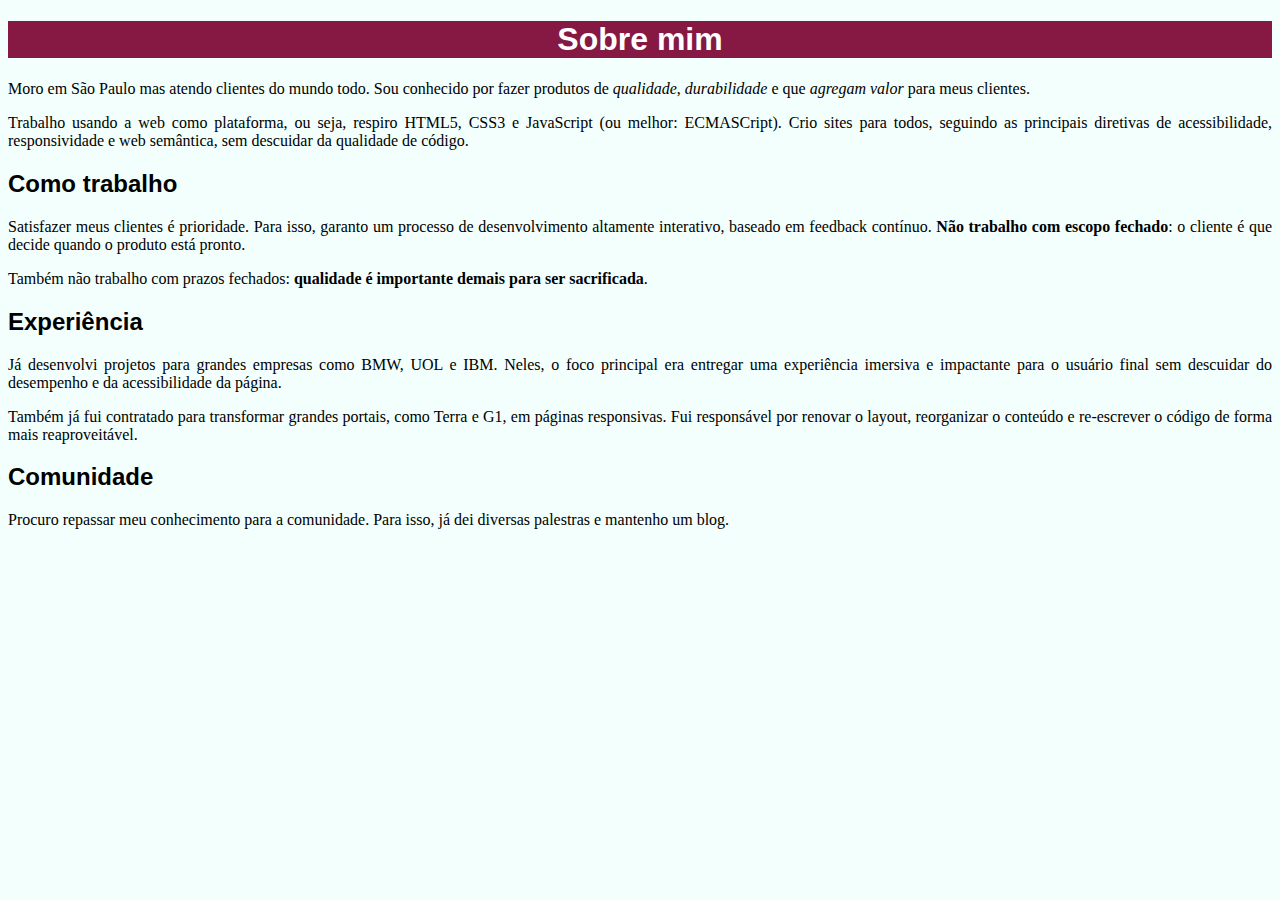
==== Formação Front-end/HTML5 e CSS3 I/bio.html @ 6424126f "Ajustando site do curso de html5 e css3" ====
<!DOCTYPE html>
<html>
	<head>
		<title>Biografia - João da Silva</title>
		<meta charset="utf-8">
		<link rel="icon" href="favicon.png">
		<link rel="stylesheet" href="site.css">
	</head>
	<body>
		<h1>Sobre mim</h1>

		<p>Moro em São Paulo mas atendo clientes do mundo todo. Sou conhecido por fazer produtos de <em>qualidade</em>, <em>durabilidade</em> e que <em>agregam valor</em> para meus clientes.</p>

		<p>Trabalho usando a web como plataforma, ou seja, respiro HTML5, CSS3 e JavaScript (ou melhor: ECMASCript). Crio sites para todos, seguindo as principais diretivas de acessibilidade, responsividade e web semântica, sem descuidar da qualidade de código.</p>

		<h2>Como trabalho</h2>

		<p>Satisfazer meus clientes é prioridade. Para isso, garanto um processo de desenvolvimento altamente interativo, baseado em feedback contínuo. <strong>Não trabalho com escopo fechado</strong>: o cliente é que decide quando o produto está pronto.</p>

		<p>Também não trabalho com prazos fechados: <strong>qualidade é importante demais para ser sacrificada</strong>.</p>

		<h2>Experiência</h2>

		<p>Já desenvolvi projetos para grandes empresas como BMW, UOL e IBM. Neles, o foco principal era entregar uma experiência imersiva e impactante para o usuário final sem descuidar do desempenho e da acessibilidade da página.</p>

		<p>Também já fui contratado para transformar grandes portais, como Terra e G1, em páginas responsivas. Fui responsável por renovar o layout, reorganizar o conteúdo e re-escrever o código de forma mais reaproveitável.</p>

		<h2>Comunidade</h2>

		<p>Procuro repassar meu conhecimento para a comunidade. Para isso, já dei diversas palestras e mantenho um blog.</p>
	</body>
</html>
---- Formação Front-end/HTML5 e CSS3 I/site.css ----
body{
    font-family: 'Times New Roman', Times, serif;
    background-color: #F2FFFC;  
}
h1, h2{
    font-family: 'Arial', sans-serif;
}

h1{
    text-align: center;
    background-color: #851944;
    color: #fff;
}

p{
    text-align: justify;
}
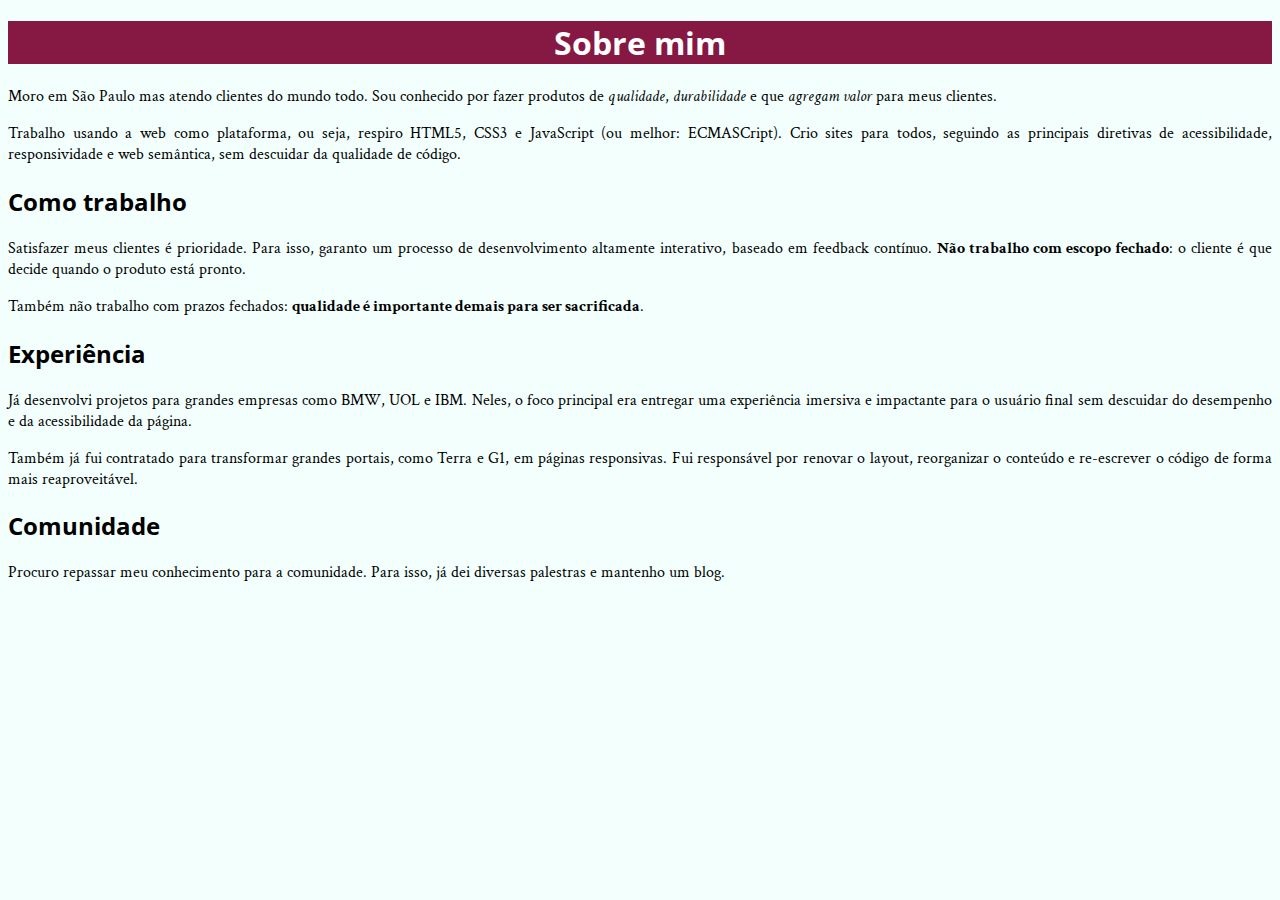
==== commit ff6f9c89: "Novo ajuste de arquivo css" ====
--- a/Formação Front-end/HTML5 e CSS3 I/bio.html
+++ b/Formação Front-end/HTML5 e CSS3 I/bio.html
@@ -5,6 +5,12 @@
 		<meta charset="utf-8">
 		<link rel="icon" href="favicon.png">
 		<link rel="stylesheet" href="site.css">
+		<!-- carrega a fonte Crimson Text nas versões normal, itálico e negrito -->
+		<link rel="stylesheet" href="http://fonts.googleapis.com/css?family=Crimson+Text:400,400italic,600">
+
+		<!-- carrega a fonte Open Sans Condensed na versão negrito, -->
+		<!-- que é a única necessária para os cabeçalhos            -->
+		<link rel="stylesheet" href="http://fonts.googleapis.com/css?family=Open+Sans+Condensed:700">		
 	</head>
 	<body>
 		<h1>Sobre mim</h1>
--- a/Formação Front-end/HTML5 e CSS3 I/site.css
+++ b/Formação Front-end/HTML5 e CSS3 I/site.css
@@ -1,9 +1,8 @@
-body{
-    font-family: 'Times New Roman', Times, serif;
+body{    
     background-color: #F2FFFC;  
 }
 h1, h2{
-    font-family: 'Arial', sans-serif;
+    font-family:'Open Sans Condensed', sans-serif;
 }
 
 h1{
@@ -13,5 +12,6 @@
 }
 
 p{
+    font-family: 'Crimson Text', sans-serif;
     text-align: justify;
 }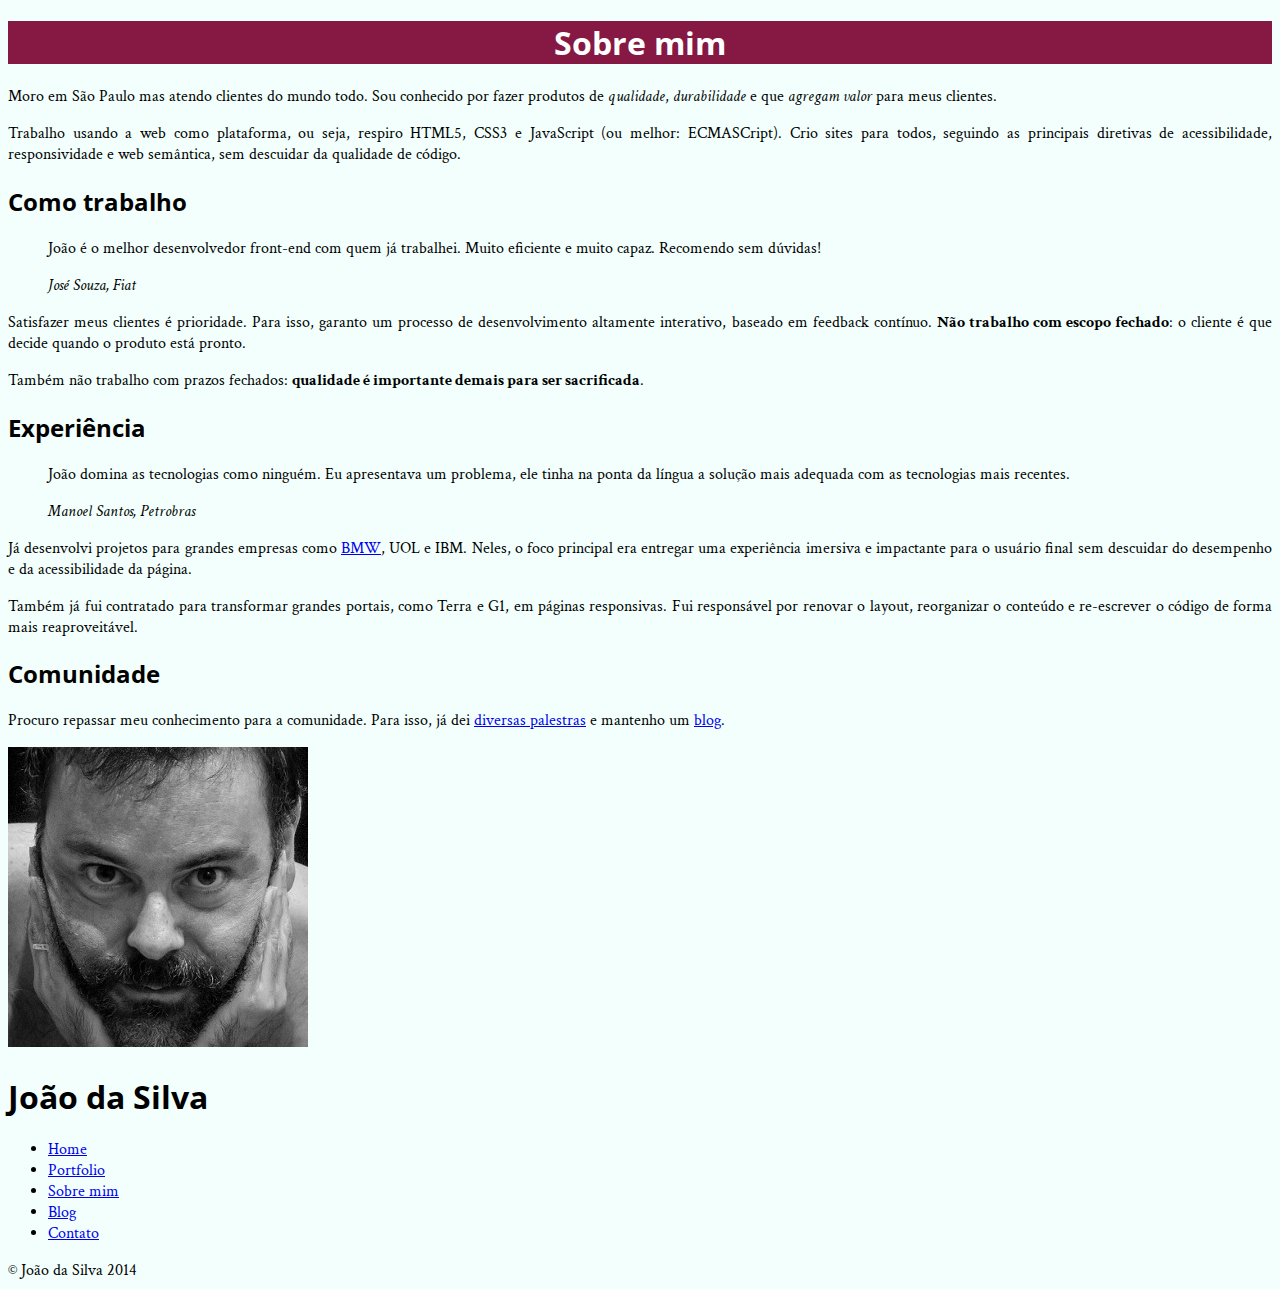
==== commit 15f0ef94: "Aula 3" ====
--- a/Formação Front-end/HTML5 e CSS3 I/bio.html
+++ b/Formação Front-end/HTML5 e CSS3 I/bio.html
@@ -1,38 +1,81 @@
 <!DOCTYPE html>
 <html>
-	<head>
-		<title>Biografia - João da Silva</title>
-		<meta charset="utf-8">
-		<link rel="icon" href="favicon.png">
-		<link rel="stylesheet" href="site.css">
-		<!-- carrega a fonte Crimson Text nas versões normal, itálico e negrito -->
-		<link rel="stylesheet" href="http://fonts.googleapis.com/css?family=Crimson+Text:400,400italic,600">
 
-		<!-- carrega a fonte Open Sans Condensed na versão negrito, -->
-		<!-- que é a única necessária para os cabeçalhos            -->
-		<link rel="stylesheet" href="http://fonts.googleapis.com/css?family=Open+Sans+Condensed:700">		
-	</head>
-	<body>
+<head>
+	<title>Biografia - João da Silva</title>
+	<meta charset="utf-8">
+	<link rel="icon" href="favicon.png">
+	<link rel="stylesheet" href="site.css">
+	<!-- carrega a fonte Crimson Text nas versões normal, itálico e negrito -->
+	<link rel="stylesheet" href="http://fonts.googleapis.com/css?family=Crimson+Text:400,400italic,600">
+
+	<!-- carrega a fonte Open Sans Condensed na versão negrito, -->
+	<!-- que é a única necessária para os cabeçalhos            -->
+	<link rel="stylesheet" href="http://fonts.googleapis.com/css?family=Open+Sans+Condensed:700">
+</head>
+
+<body>
+	<main>
 		<h1>Sobre mim</h1>
 
-		<p>Moro em São Paulo mas atendo clientes do mundo todo. Sou conhecido por fazer produtos de <em>qualidade</em>, <em>durabilidade</em> e que <em>agregam valor</em> para meus clientes.</p>
+		<p>Moro em São Paulo mas atendo clientes do mundo todo. Sou conhecido por fazer produtos de <em>qualidade</em>,
+			<em>durabilidade</em> e que <em>agregam valor</em> para meus clientes.</p>
 
-		<p>Trabalho usando a web como plataforma, ou seja, respiro HTML5, CSS3 e JavaScript (ou melhor: ECMASCript). Crio sites para todos, seguindo as principais diretivas de acessibilidade, responsividade e web semântica, sem descuidar da qualidade de código.</p>
+		<p>Trabalho usando a web como plataforma, ou seja, respiro HTML5, CSS3 e JavaScript (ou melhor: ECMASCript).
+			Crio sites para todos, seguindo as principais diretivas de acessibilidade, responsividade e web semântica,
+			sem descuidar da qualidade de código.</p>
 
 		<h2>Como trabalho</h2>
+		<blockquote>
+			<p>João é o melhor desenvolvedor front-end com quem já trabalhei. Muito eficiente e muito capaz. Recomendo
+				sem dúvidas!</p>
+			<cite>José Souza, Fiat</cite>
+		</blockquote>
 
-		<p>Satisfazer meus clientes é prioridade. Para isso, garanto um processo de desenvolvimento altamente interativo, baseado em feedback contínuo. <strong>Não trabalho com escopo fechado</strong>: o cliente é que decide quando o produto está pronto.</p>
+		<p>Satisfazer meus clientes é prioridade. Para isso, garanto um processo de desenvolvimento altamente
+			interativo, baseado em feedback contínuo. <strong>Não trabalho com escopo fechado</strong>: o cliente é que
+			decide quando o produto está pronto.</p>
 
-		<p>Também não trabalho com prazos fechados: <strong>qualidade é importante demais para ser sacrificada</strong>.</p>
+		<p>Também não trabalho com prazos fechados: <strong>qualidade é importante demais para ser sacrificada</strong>.
+		</p>
 
 		<h2>Experiência</h2>
 
-		<p>Já desenvolvi projetos para grandes empresas como BMW, UOL e IBM. Neles, o foco principal era entregar uma experiência imersiva e impactante para o usuário final sem descuidar do desempenho e da acessibilidade da página.</p>
+		<blockquote>
+			<p>João domina as tecnologias como ninguém. Eu apresentava um problema, ele tinha na ponta da língua a
+				solução mais adequada com as tecnologias mais recentes.</p>
+			<cite>Manoel Santos, Petrobras</cite>
+		</blockquote>
 
-		<p>Também já fui contratado para transformar grandes portais, como Terra e G1, em páginas responsivas. Fui responsável por renovar o layout, reorganizar o conteúdo e re-escrever o código de forma mais reaproveitável.</p>
+		<p>Já desenvolvi projetos para grandes empresas como <a href="http://www.bmw.com">BMW</a>, UOL e IBM. Neles, o
+			foco principal era entregar uma experiência imersiva e impactante para o usuário final sem descuidar do
+			desempenho e da acessibilidade da página.</p>
+
+		<p>Também já fui contratado para transformar grandes portais, como Terra e G1, em páginas responsivas. Fui
+			responsável por renovar o layout, reorganizar o conteúdo e re-escrever o código de forma mais
+			reaproveitável.</p>
 
 		<h2>Comunidade</h2>
 
-		<p>Procuro repassar meu conhecimento para a comunidade. Para isso, já dei diversas palestras e mantenho um blog.</p>
-	</body>
+		<p>Procuro repassar meu conhecimento para a comunidade. Para isso, já dei <a href="portfolio.html">diversas
+				palestras</a> e mantenho um <a href="blog.html">blog</a>.</p>
+		<img src="eu.jpg" alt="Foto do João da Silva">
+	</main>
+	<aside>
+		<h1>João da Silva</h1>
+		<nav>
+			<ul>
+				<li><a href="index.html">Home</a></li>
+				<li><a href="portfolio.html">Portfolio</a></li>
+				<li><a href="bio.html">Sobre mim</a></li>
+				<li><a href="blog.html">Blog</a></li>
+				<li><a href="contato.html">Contato</a></li>
+			</ul>
+		</nav>
+	</aside>
+	<footer>
+		&copy; João da Silva 2014
+	</footer>
+</body>
+
 </html>--- a/Formação Front-end/HTML5 e CSS3 I/site.css
+++ b/Formação Front-end/HTML5 e CSS3 I/site.css
@@ -1,17 +1,18 @@
 body{    
+    font-family: "Crimson Text", "Times New Roman", serif;
     background-color: #F2FFFC;  
+
 }
 h1, h2{
-    font-family:'Open Sans Condensed', sans-serif;
+        font-family: "Open Sans Condensed", "Arial",sans-serif;
 }
 
-h1{
+main h1{
     text-align: center;
     background-color: #851944;
     color: #fff;
 }
 
-p{
-    font-family: 'Crimson Text', sans-serif;
+p{    
     text-align: justify;
 }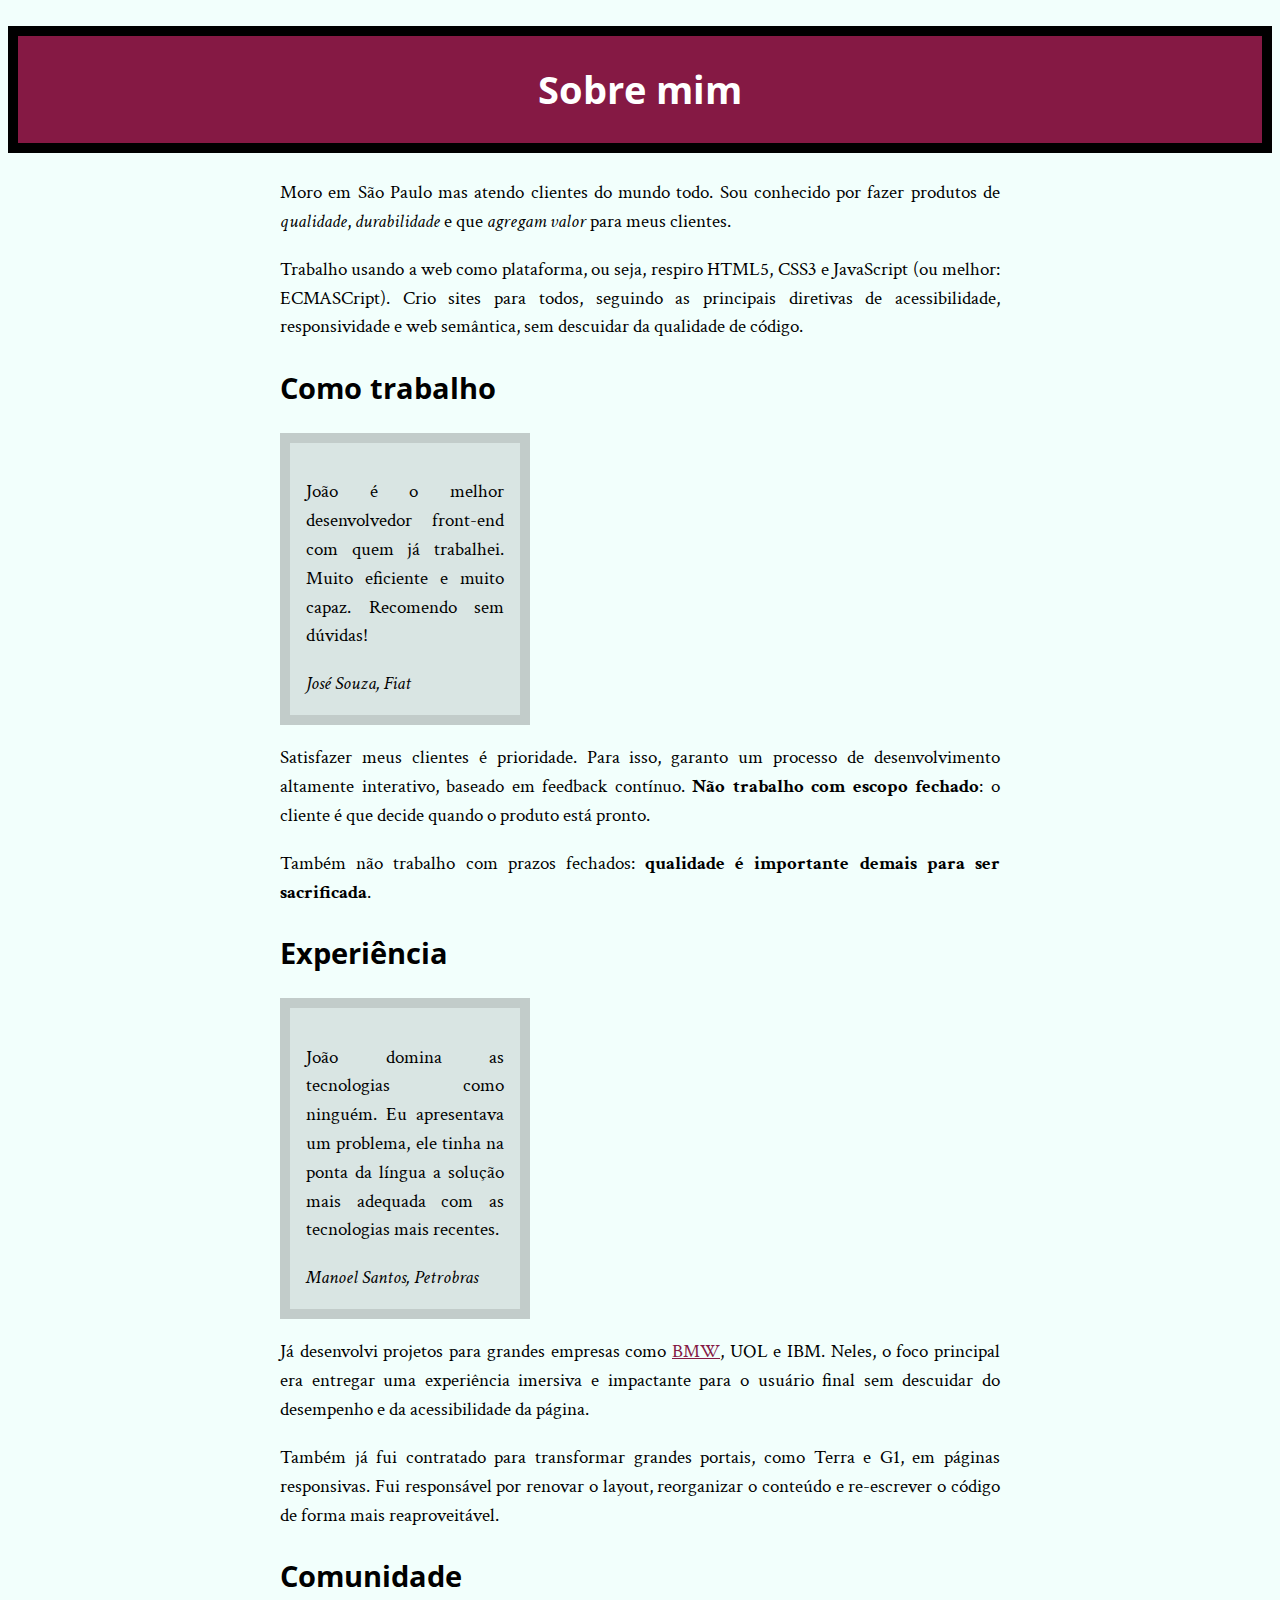
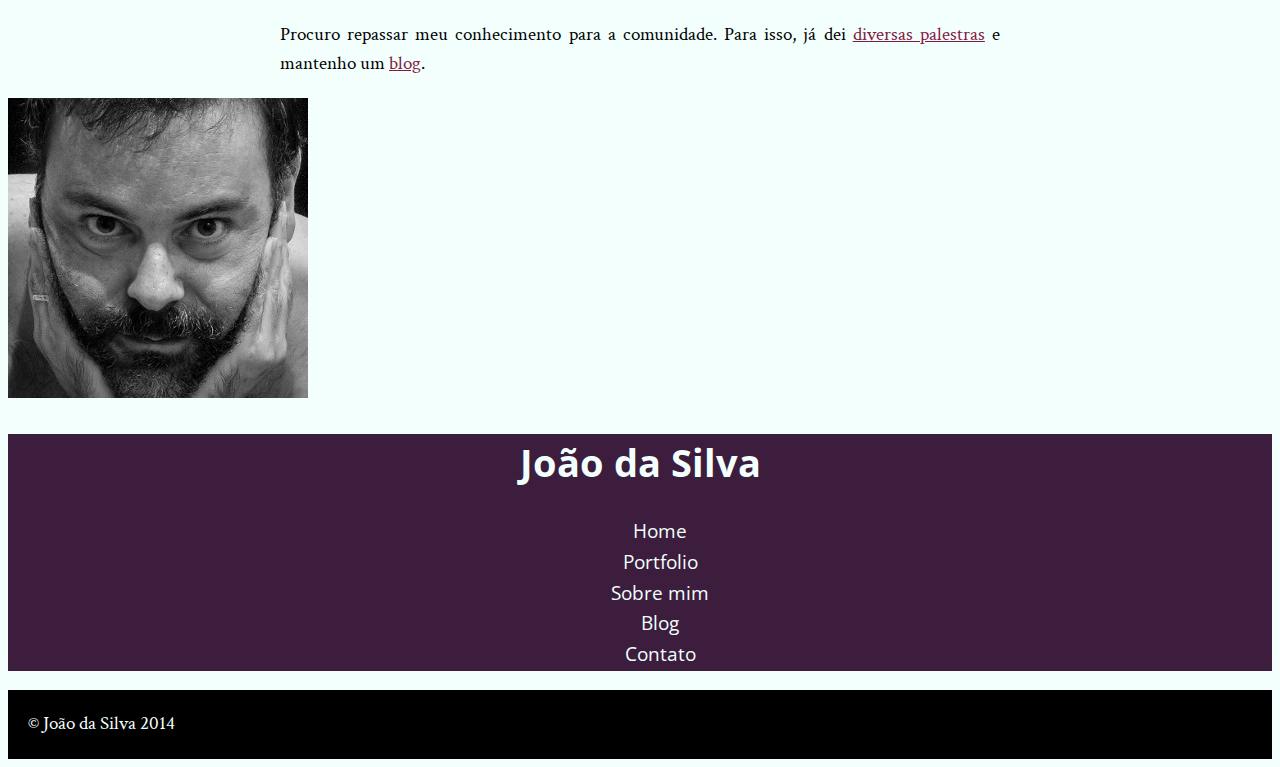
==== commit a77b98aa: "Aula 5 finalizada" ====
--- a/Formação Front-end/HTML5 e CSS3 I/bio.html
+++ b/Formação Front-end/HTML5 e CSS3 I/bio.html
@@ -17,63 +17,72 @@
 <body>
 	<main>
 		<h1>Sobre mim</h1>
+		<div>
+			<p>Moro em São Paulo mas atendo clientes do mundo todo. Sou conhecido por fazer produtos de
+				<em>qualidade</em>,
+				<em>durabilidade</em> e que <em>agregam valor</em> para meus clientes.</p>
 
-		<p>Moro em São Paulo mas atendo clientes do mundo todo. Sou conhecido por fazer produtos de <em>qualidade</em>,
-			<em>durabilidade</em> e que <em>agregam valor</em> para meus clientes.</p>
+			<p>Trabalho usando a web como plataforma, ou seja, respiro HTML5, CSS3 e JavaScript (ou melhor: ECMASCript).
+				Crio sites para todos, seguindo as principais diretivas de acessibilidade, responsividade e web
+				semântica,
+				sem descuidar da qualidade de código.</p>
 
-		<p>Trabalho usando a web como plataforma, ou seja, respiro HTML5, CSS3 e JavaScript (ou melhor: ECMASCript).
-			Crio sites para todos, seguindo as principais diretivas de acessibilidade, responsividade e web semântica,
-			sem descuidar da qualidade de código.</p>
+			<h2>Como trabalho</h2>
+			<blockquote>
+				<p>João é o melhor desenvolvedor front-end com quem já trabalhei. Muito eficiente e muito capaz.
+					Recomendo
+					sem dúvidas!</p>
+				<cite>José Souza, Fiat</cite>
+			</blockquote>
 
-		<h2>Como trabalho</h2>
-		<blockquote>
-			<p>João é o melhor desenvolvedor front-end com quem já trabalhei. Muito eficiente e muito capaz. Recomendo
-				sem dúvidas!</p>
-			<cite>José Souza, Fiat</cite>
-		</blockquote>
+			<p>Satisfazer meus clientes é prioridade. Para isso, garanto um processo de desenvolvimento altamente
+				interativo, baseado em feedback contínuo. <strong>Não trabalho com escopo fechado</strong>: o cliente é
+				que
+				decide quando o produto está pronto.</p>
 
-		<p>Satisfazer meus clientes é prioridade. Para isso, garanto um processo de desenvolvimento altamente
-			interativo, baseado em feedback contínuo. <strong>Não trabalho com escopo fechado</strong>: o cliente é que
-			decide quando o produto está pronto.</p>
+			<p>Também não trabalho com prazos fechados: <strong>qualidade é importante demais para ser
+					sacrificada</strong>.
+			</p>
 
-		<p>Também não trabalho com prazos fechados: <strong>qualidade é importante demais para ser sacrificada</strong>.
-		</p>
+			<h2>Experiência</h2>
 
-		<h2>Experiência</h2>
+			<blockquote>
+				<p>João domina as tecnologias como ninguém. Eu apresentava um problema, ele tinha na ponta da língua a
+					solução mais adequada com as tecnologias mais recentes.</p>
+				<cite>Manoel Santos, Petrobras</cite>
+			</blockquote>
 
-		<blockquote>
-			<p>João domina as tecnologias como ninguém. Eu apresentava um problema, ele tinha na ponta da língua a
-				solução mais adequada com as tecnologias mais recentes.</p>
-			<cite>Manoel Santos, Petrobras</cite>
-		</blockquote>
+			<p>Já desenvolvi projetos para grandes empresas como <a href="http://www.bmw.com">BMW</a>, UOL e IBM. Neles,
+				o
+				foco principal era entregar uma experiência imersiva e impactante para o usuário final sem descuidar do
+				desempenho e da acessibilidade da página.</p>
 
-		<p>Já desenvolvi projetos para grandes empresas como <a href="http://www.bmw.com">BMW</a>, UOL e IBM. Neles, o
-			foco principal era entregar uma experiência imersiva e impactante para o usuário final sem descuidar do
-			desempenho e da acessibilidade da página.</p>
+			<p>Também já fui contratado para transformar grandes portais, como Terra e G1, em páginas responsivas. Fui
+				responsável por renovar o layout, reorganizar o conteúdo e re-escrever o código de forma mais
+				reaproveitável.</p>
 
-		<p>Também já fui contratado para transformar grandes portais, como Terra e G1, em páginas responsivas. Fui
-			responsável por renovar o layout, reorganizar o conteúdo e re-escrever o código de forma mais
-			reaproveitável.</p>
+			<h2>Comunidade</h2>
 
-		<h2>Comunidade</h2>
-
-		<p>Procuro repassar meu conhecimento para a comunidade. Para isso, já dei <a href="portfolio.html">diversas
-				palestras</a> e mantenho um <a href="blog.html">blog</a>.</p>
+			<p>Procuro repassar meu conhecimento para a comunidade. Para isso, já dei <a href="portfolio.html">diversas
+					palestras</a> e mantenho um <a href="blog.html">blog</a>.</p>
+		</div>
 		<img src="eu.jpg" alt="Foto do João da Silva">
 	</main>
 	<aside>
-		<h1>João da Silva</h1>
-		<nav>
-			<ul>
-				<li><a href="index.html">Home</a></li>
-				<li><a href="portfolio.html">Portfolio</a></li>
-				<li><a href="bio.html">Sobre mim</a></li>
-				<li><a href="blog.html">Blog</a></li>
-				<li><a href="contato.html">Contato</a></li>
-			</ul>
-		</nav>
+		<div>
+			<h1>João da Silva</h1>
+			<nav>
+				<ul>
+					<li><a href="index.html">Home</a></li>
+					<li><a href="portfolio.html">Portfolio</a></li>
+					<li><a href="bio.html">Sobre mim</a></li>
+					<li><a href="blog.html">Blog</a></li>
+					<li><a href="contato.html">Contato</a></li>
+				</ul>
+			</nav>
+		</div>
 	</aside>
-	<footer>
+	<footer id="footer-black">
 		&copy; João da Silva 2014
 	</footer>
 </body>
--- a/Formação Front-end/HTML5 e CSS3 I/site.css
+++ b/Formação Front-end/HTML5 e CSS3 I/site.css
@@ -1,18 +1,69 @@
-body{    
+body {
     font-family: "Crimson Text", "Times New Roman", serif;
-    background-color: #F2FFFC;  
-
-}
-h1, h2{
-        font-family: "Open Sans Condensed", "Arial",sans-serif;
+    background-color: #F2FFFC;
+    font-size: 120%;
+    line-height: 1.5;
 }
 
-main h1{
+h1,
+h2 {
+    font-family: "Open Sans Condensed", "Arial", sans-serif;
+}
+
+main div {
+    width: 720px;
+    margin: auto;
+}
+
+main h1 {
     text-align: center;
     background-color: #851944;
     color: #fff;
+    padding: 25px;
+    border: 10px solid #000;
 }
 
-p{    
-    text-align: justify;
+p {
+    text-align: justify;    
+}
+
+blockquote {
+    background-color: #D9E5E3;
+    padding: 16px;
+    border: 10px solid #C2ccca;
+    margin: 0;
+    width: 250px;
+    box-sizing: border-box;
+}
+
+#footer-black {
+    background-color: #000;
+    color: #F2FFFC;
+    padding: 20px;
+}
+
+nav a {
+    color: #F2FFFC;
+}
+
+main a {
+    color: #851944;
+}
+
+aside {
+    background-color: #3C1D3D;
+    color: #F2FFFC;
+    text-align: center;
+
+
+}
+
+aside a {
+    color: inherit;
+    font-family: "Open Sans Condensed", sans-serif;
+    text-decoration: none;
+}
+
+ul {
+    list-style-type: none;
 }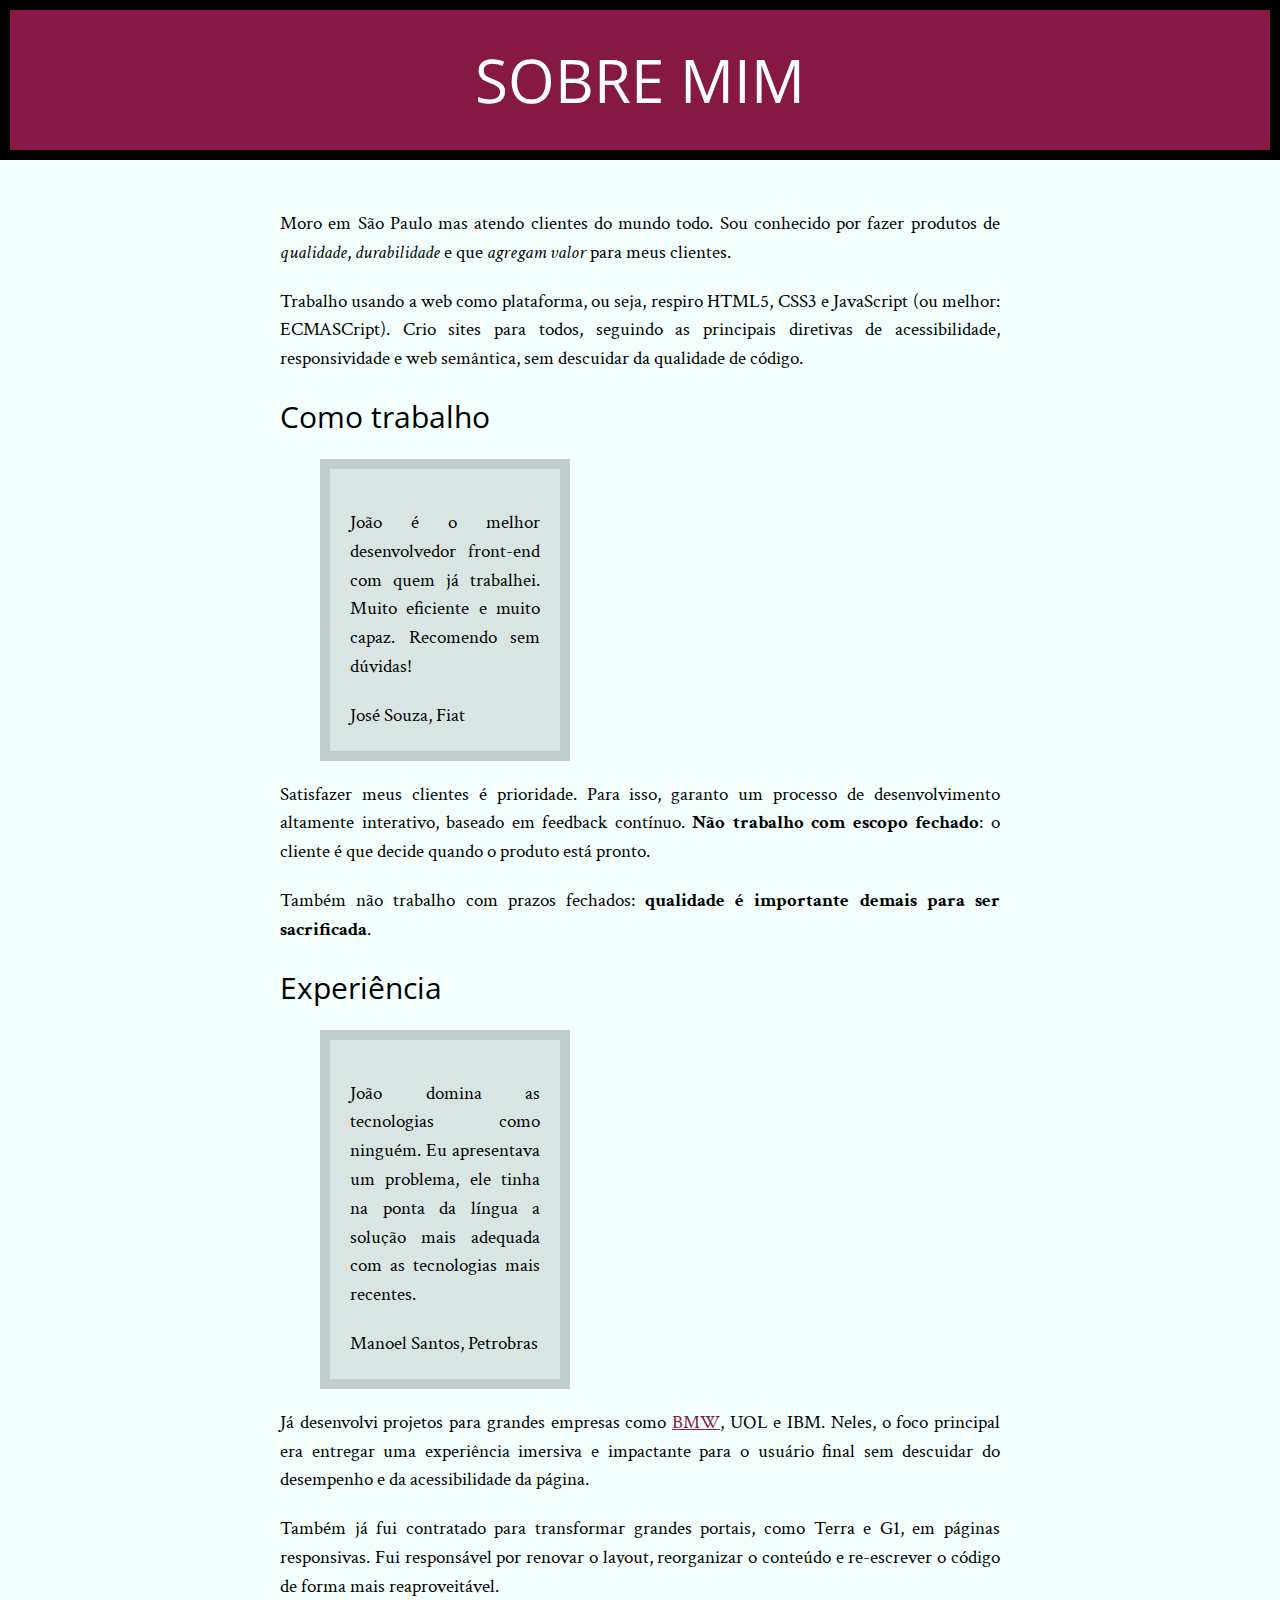
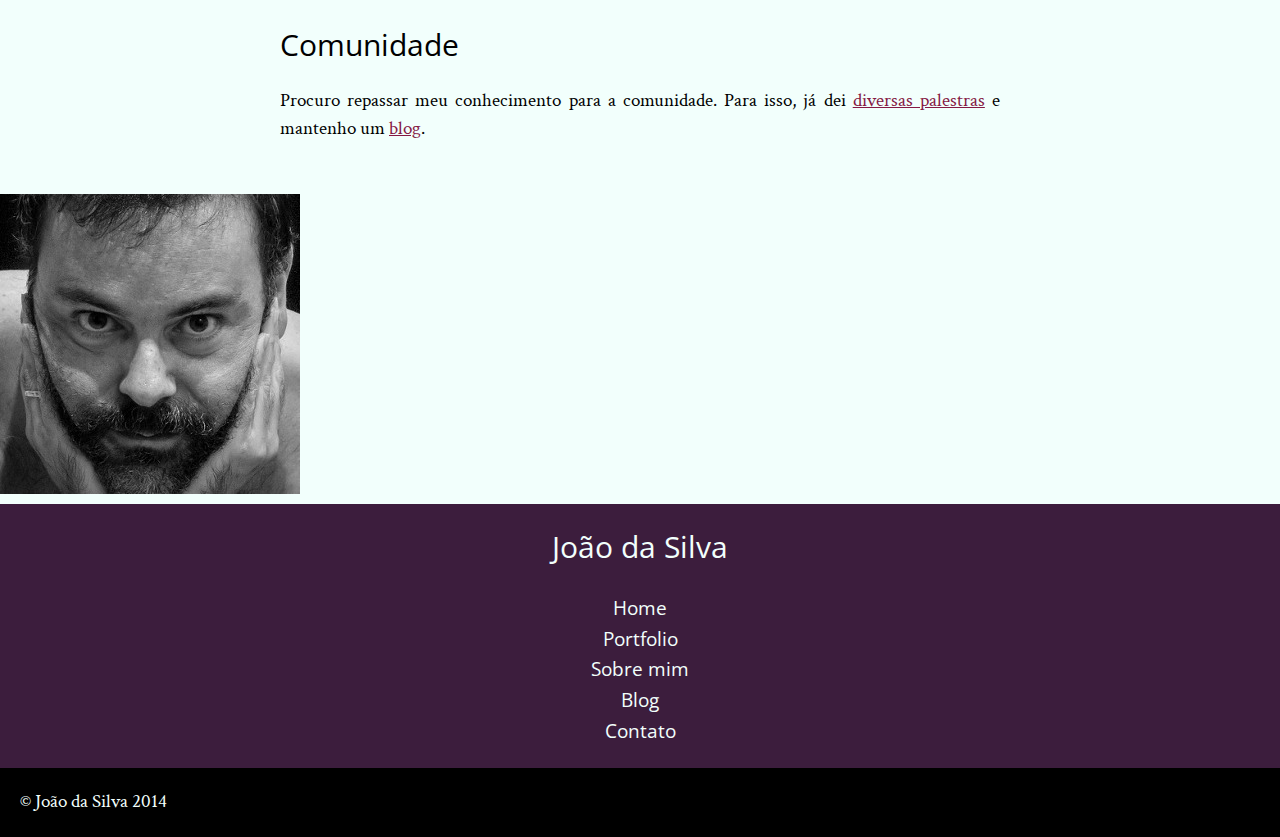
==== commit 2daac176: "Commit aula 07" ====
--- a/Formação Front-end/HTML5 e CSS3 I/bio.html
+++ b/Formação Front-end/HTML5 e CSS3 I/bio.html
@@ -5,6 +5,8 @@
 	<title>Biografia - João da Silva</title>
 	<meta charset="utf-8">
 	<link rel="icon" href="favicon.png">
+	<link rel="stylesheet" href="reset.css">
+	
 	<link rel="stylesheet" href="site.css">
 	<!-- carrega a fonte Crimson Text nas versões normal, itálico e negrito -->
 	<link rel="stylesheet" href="http://fonts.googleapis.com/css?family=Crimson+Text:400,400italic,600">
--- a/Formação Front-end/HTML5 e CSS3 I/site.css
+++ b/Formação Front-end/HTML5 e CSS3 I/site.css
@@ -5,35 +5,44 @@
     line-height: 1.5;
 }
 
-h1,
-h2 {
+h1, h2 {
     font-family: "Open Sans Condensed", "Arial", sans-serif;
 }
 
 main div {
     width: 720px;
     margin: auto;
+    padding: 30px 0;
 }
 
 main h1 {
+    font-size: 60px;
     text-align: center;
     background-color: #851944;
     color: #fff;
     padding: 25px;
     border: 10px solid #000;
+    margin: 0;
+    text-transform: uppercase;
+}
+
+h2{
+    font-size: 30px;
+    font-family: 'Open Sans Condensed', sans-serif;
 }
 
 p {
-    text-align: justify;    
+    text-align: justify;
+    margin: 20px 0;
 }
 
 blockquote {
     background-color: #D9E5E3;
     padding: 16px;
     border: 10px solid #C2ccca;
-    margin: 0;
+    margin: 20px 40px;
     width: 250px;
-    box-sizing: border-box;
+    box-sizing: border-box; /*server para basear o tamanho do elemento contando sua borda (para ficar realmente com 250px)*/ 
 }
 
 #footer-black {
@@ -54,8 +63,11 @@
     background-color: #3C1D3D;
     color: #F2FFFC;
     text-align: center;
+}
 
-
+aside h1{
+    font-size: 30px;
+    margin-bottom: 25px;
 }
 
 aside a {
@@ -66,4 +78,17 @@
 
 ul {
     list-style-type: none;
-}+}
+
+blockquote, aside, footer{
+    padding:20px;
+}
+
+strong {
+    font-weight: bold;
+}
+
+em{
+    font-style: italic;
+}
+
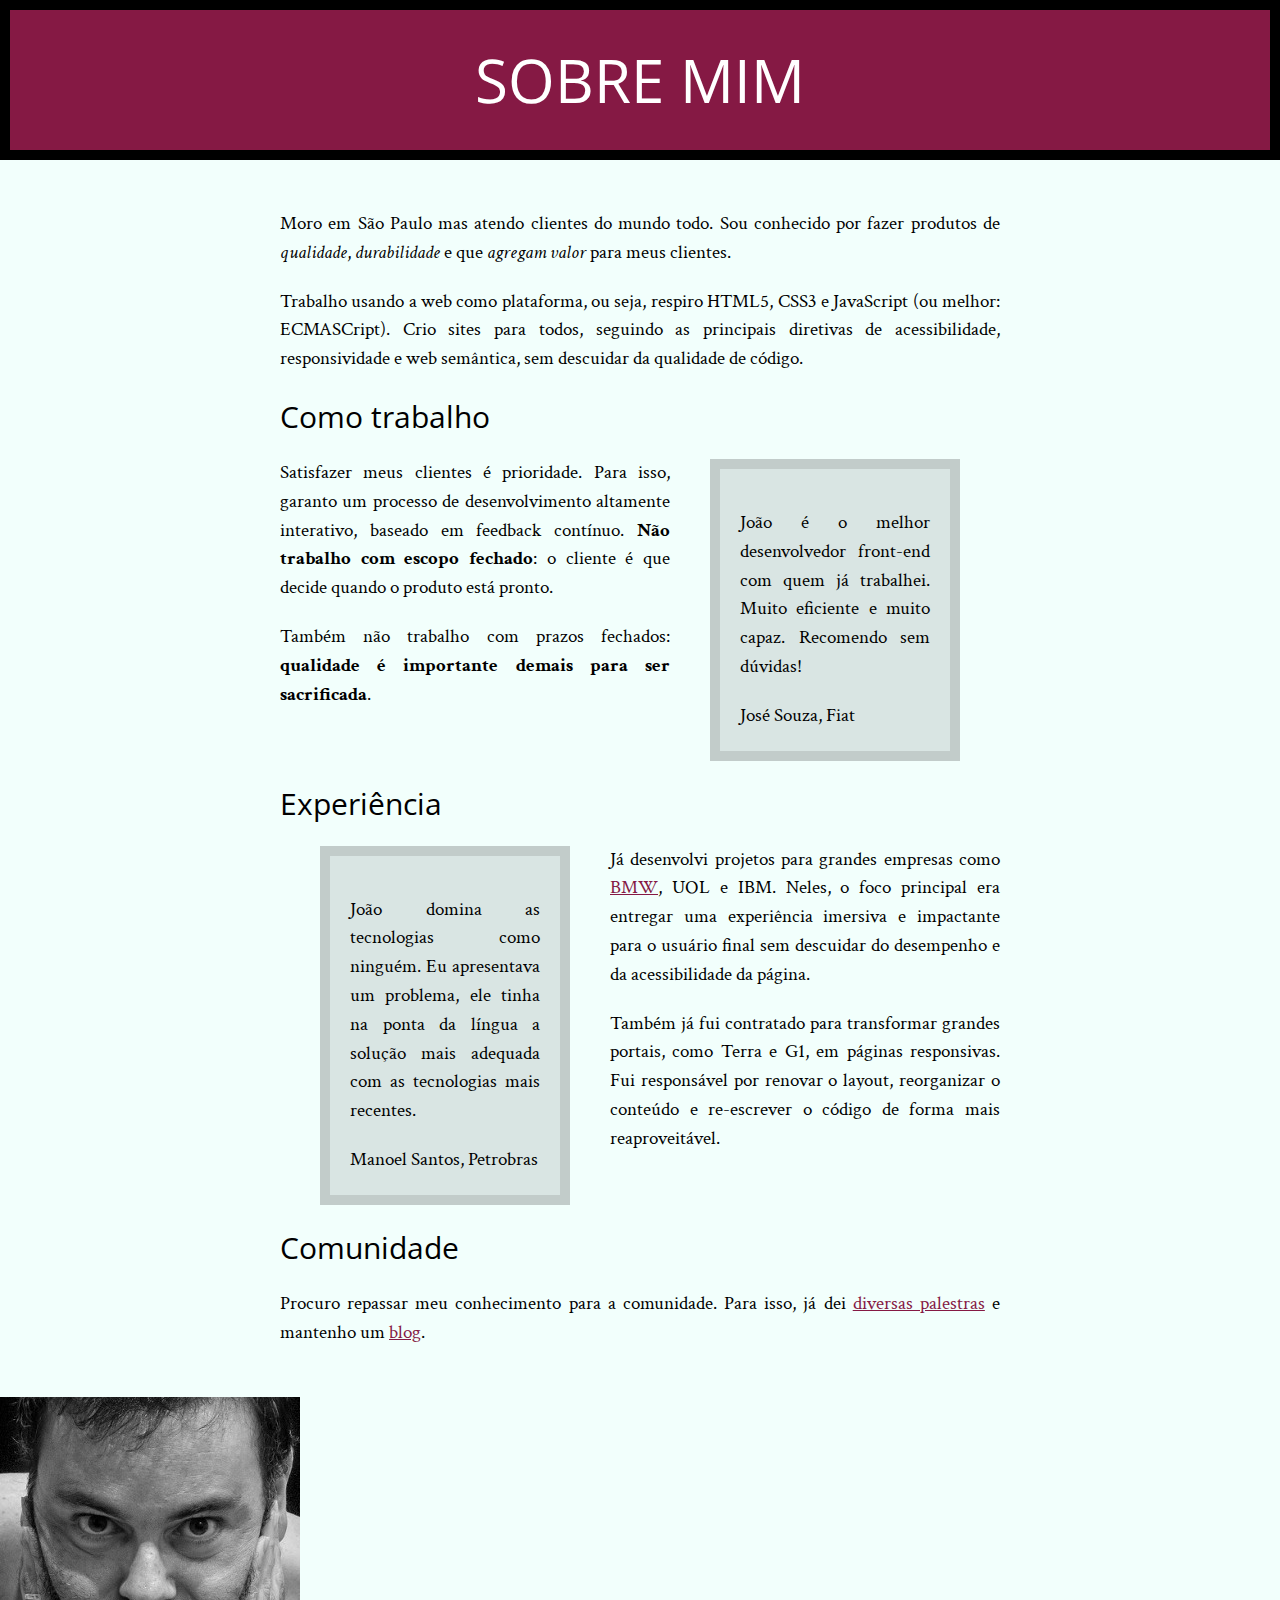
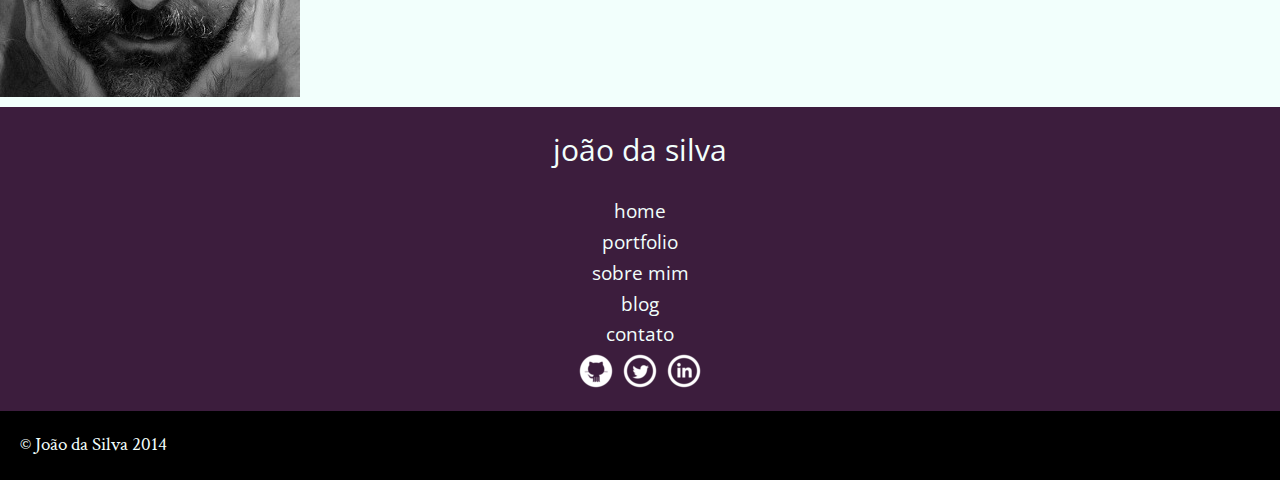
==== commit 2ca9554d: "Aula 10" ====
--- a/Formação Front-end/HTML5 e CSS3 I/bio.html
+++ b/Formação Front-end/HTML5 e CSS3 I/bio.html
@@ -6,7 +6,7 @@
 	<meta charset="utf-8">
 	<link rel="icon" href="favicon.png">
 	<link rel="stylesheet" href="reset.css">
-	
+
 	<link rel="stylesheet" href="site.css">
 	<!-- carrega a fonte Crimson Text nas versões normal, itálico e negrito -->
 	<link rel="stylesheet" href="http://fonts.googleapis.com/css?family=Crimson+Text:400,400italic,600">
@@ -18,8 +18,8 @@
 
 <body>
 	<main>
-		<h1>Sobre mim</h1>
-		<div>
+		<h1 class="cabecalho">Sobre mim</h1>
+		<div class="div-centralizado">
 			<p>Moro em São Paulo mas atendo clientes do mundo todo. Sou conhecido por fazer produtos de
 				<em>qualidade</em>,
 				<em>durabilidade</em> e que <em>agregam valor</em> para meus clientes.</p>
@@ -30,7 +30,7 @@
 				sem descuidar da qualidade de código.</p>
 
 			<h2>Como trabalho</h2>
-			<blockquote>
+			<blockquote class="citacao-bio-fiat">
 				<p>João é o melhor desenvolvedor front-end com quem já trabalhei. Muito eficiente e muito capaz.
 					Recomendo
 					sem dúvidas!</p>
@@ -48,13 +48,13 @@
 
 			<h2>Experiência</h2>
 
-			<blockquote>
+			<blockquote class="citacao-bio-petro">
 				<p>João domina as tecnologias como ninguém. Eu apresentava um problema, ele tinha na ponta da língua a
 					solução mais adequada com as tecnologias mais recentes.</p>
 				<cite>Manoel Santos, Petrobras</cite>
 			</blockquote>
 
-			<p>Já desenvolvi projetos para grandes empresas como <a href="http://www.bmw.com">BMW</a>, UOL e IBM. Neles,
+			<p>Já desenvolvi projetos para grandes empresas como <a href="http://https://www.bmw.com">BMW</a>, UOL e IBM. Neles,
 				o
 				foco principal era entregar uma experiência imersiva e impactante para o usuário final sem descuidar do
 				desempenho e da acessibilidade da página.</p>
@@ -70,7 +70,7 @@
 		</div>
 		<img src="eu.jpg" alt="Foto do João da Silva">
 	</main>
-	<aside>
+	<aside class="navegacao-site">
 		<div>
 			<h1>João da Silva</h1>
 			<nav>
@@ -82,9 +82,14 @@
 					<li><a href="contato.html">Contato</a></li>
 				</ul>
 			</nav>
+			<ul class="icone-sociais">
+				<li><a class="Github" href="https://www.github.com/joaodasilva">Github</a></li>
+				<li><a class="Twitter" href="https://www.twitter.com/joaodasilva">Twitter</a></li>
+				<li><a class="Linkedin" href="https://www.linkedin.com/joaodasilva">LinkedIn</a></li>
+			</ul>
 		</div>
 	</aside>
-	<footer id="footer-black">
+	<footer class="footer-black">
 		&copy; João da Silva 2014
 	</footer>
 </body>
--- a/Formação Front-end/HTML5 e CSS3 I/site.css
+++ b/Formação Front-end/HTML5 e CSS3 I/site.css
@@ -9,13 +9,13 @@
     font-family: "Open Sans Condensed", "Arial", sans-serif;
 }
 
-main div {
+.div-centralizado{
     width: 720px;
     margin: auto;
     padding: 30px 0;
 }
 
-main h1 {
+.cabecalho {
     font-size: 60px;
     text-align: center;
     background-color: #851944;
@@ -29,6 +29,7 @@
 h2{
     font-size: 30px;
     font-family: 'Open Sans Condensed', sans-serif;
+    clear: both;
 }
 
 p {
@@ -43,9 +44,10 @@
     margin: 20px 40px;
     width: 250px;
     box-sizing: border-box; /*server para basear o tamanho do elemento contando sua borda (para ficar realmente com 250px)*/ 
+
 }
 
-#footer-black {
+.footer-black {
     background-color: #000;
     color: #F2FFFC;
     padding: 20px;
@@ -59,10 +61,12 @@
     color: #851944;
 }
 
-aside {
+.navegacao-site {
     background-color: #3C1D3D;
     color: #F2FFFC;
+    padding: 20px;
     text-align: center;
+    text-transform: lowercase;
 }
 
 aside h1{
@@ -75,6 +79,11 @@
     font-family: "Open Sans Condensed", sans-serif;
     text-decoration: none;
 }
+
+.icone-sociais li {
+    display: inline-block;
+}
+
 
 ul {
     list-style-type: none;
@@ -92,3 +101,44 @@
     font-style: italic;
 }
 
+.artigos article {
+    padding-bottom: 30px;
+    border-bottom: 1px solid #ccc;
+    margin-bottom: 20px;
+}
+
+.leia-mais{
+    font-size: 25px;
+    margin: 15px;
+    padding: 8px;
+    background-color:#E6E7E8;
+    text-align: center;
+    display: block;
+}
+
+.icone-sociais a{
+    width: 40px;
+    height: 40px;
+    display: inline-block;
+    color: transparent;
+}
+
+.Github{
+    background-image: url('github.png');
+}
+
+.Twitter{
+    background-image: url('twitter.png');
+}
+
+.Linkedin{
+    background-image: url('linkedin.png');
+}
+
+.citacao-bio-fiat{
+    float: right;
+}
+
+.citacao-bio-petro {
+    float: left;
+}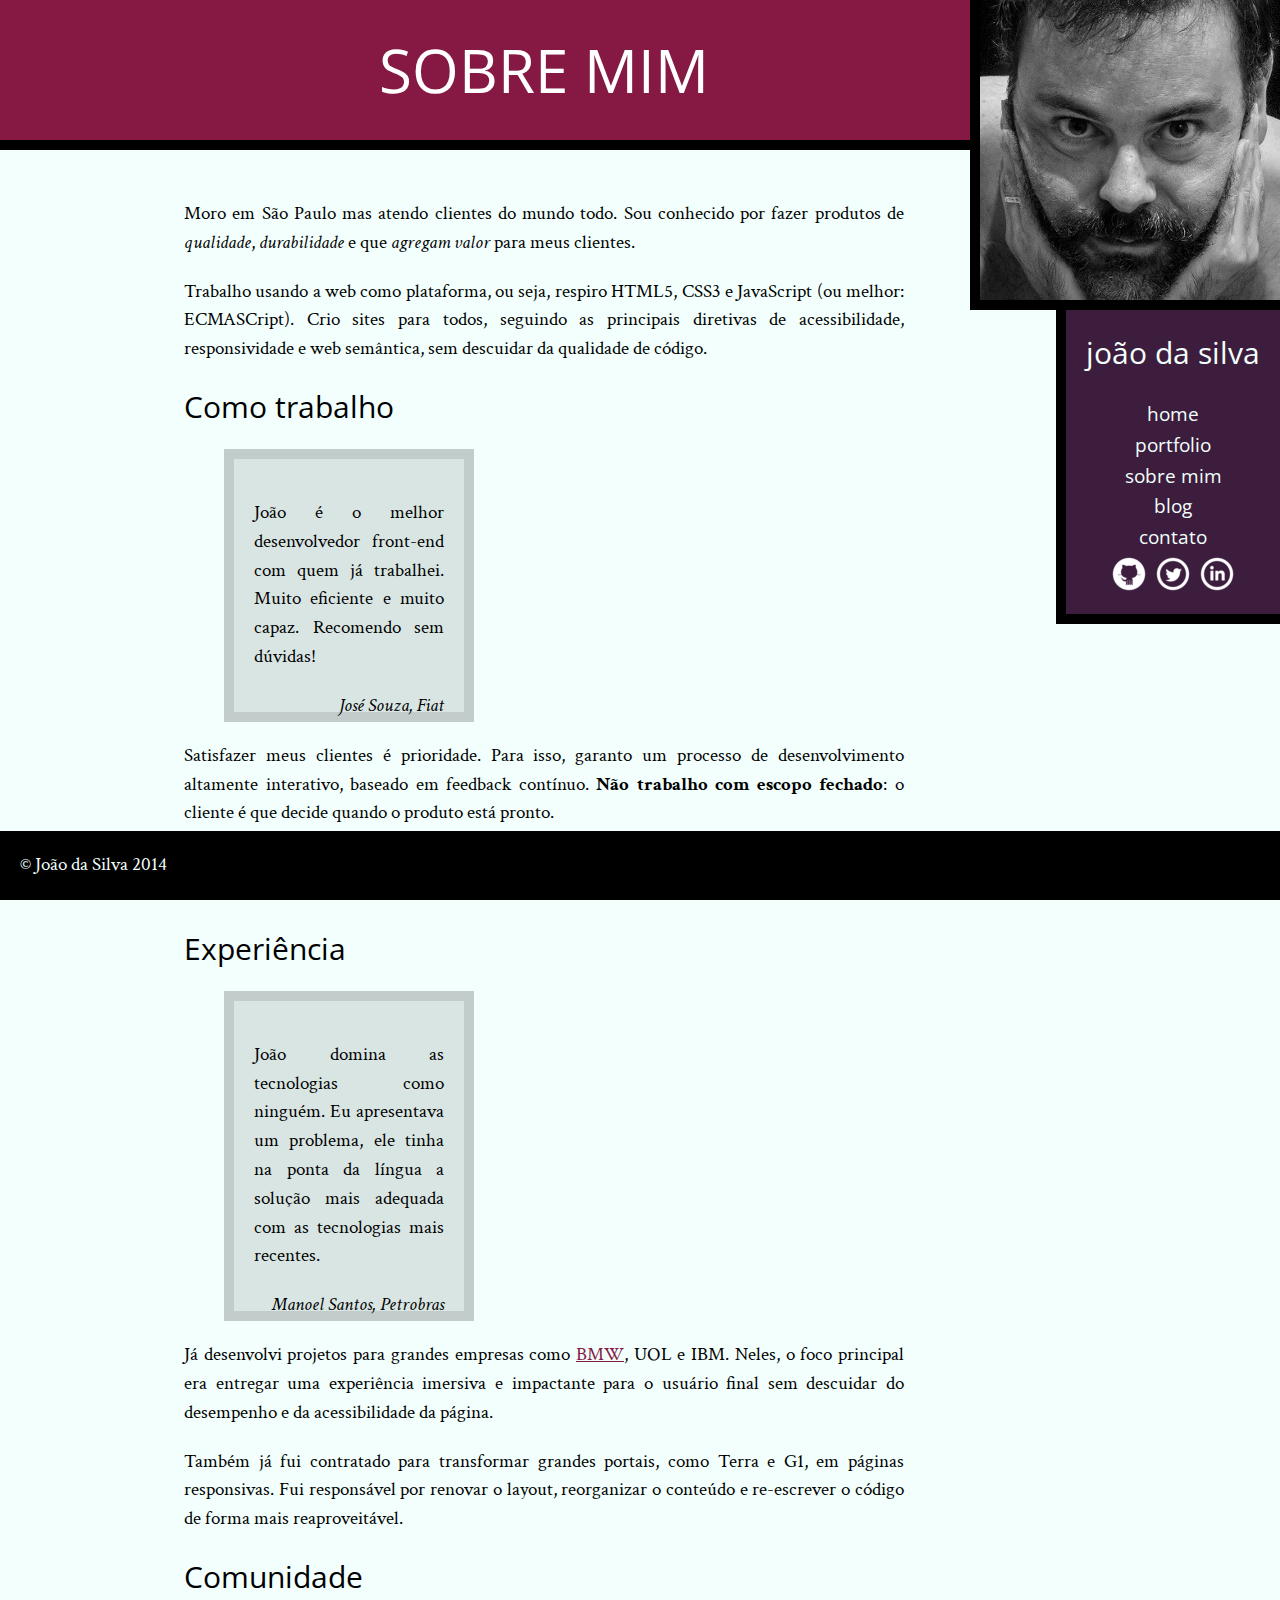
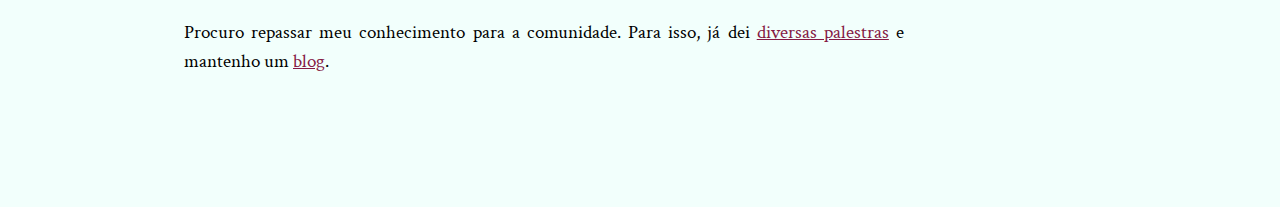
==== commit 6d0b0ef4: "Curso html5 e css3 i concluido" ====
--- a/Formação Front-end/HTML5 e CSS3 I/bio.html
+++ b/Formação Front-end/HTML5 e CSS3 I/bio.html
@@ -5,9 +5,10 @@
 	<title>Biografia - João da Silva</title>
 	<meta charset="utf-8">
 	<link rel="icon" href="favicon.png">
-	<link rel="stylesheet" href="reset.css">
+	<link rel="stylesheet" href="css/reset.css">
 
-	<link rel="stylesheet" href="site.css">
+	<link rel="stylesheet" href="css/bio.css">
+	<link rel="stylesheet" href="css/site.css">
 	<!-- carrega a fonte Crimson Text nas versões normal, itálico e negrito -->
 	<link rel="stylesheet" href="http://fonts.googleapis.com/css?family=Crimson+Text:400,400italic,600">
 
@@ -18,8 +19,8 @@
 
 <body>
 	<main>
-		<h1 class="cabecalho">Sobre mim</h1>
-		<div class="div-centralizado">
+		<h1 class="titulo-principal">Sobre mim</h1>
+		<div class="container">
 			<p>Moro em São Paulo mas atendo clientes do mundo todo. Sou conhecido por fazer produtos de
 				<em>qualidade</em>,
 				<em>durabilidade</em> e que <em>agregam valor</em> para meus clientes.</p>
@@ -68,8 +69,9 @@
 			<p>Procuro repassar meu conhecimento para a comunidade. Para isso, já dei <a href="portfolio.html">diversas
 					palestras</a> e mantenho um <a href="blog.html">blog</a>.</p>
 		</div>
-		<img src="eu.jpg" alt="Foto do João da Silva">
+		
 	</main>
+	<img src="img/eu.jpg" alt="Foto do João da Silva" class="minha-foto">
 	<aside class="navegacao-site">
 		<div>
 			<h1>João da Silva</h1>
@@ -89,7 +91,7 @@
 			</ul>
 		</div>
 	</aside>
-	<footer class="footer-black">
+	<footer class="rodape-pagina">
 		&copy; João da Silva 2014
 	</footer>
 </body>
--- a/Formação Front-end/HTML5 e CSS3 I/css/bio.css
+++ b/Formação Front-end/HTML5 e CSS3 I/css/bio.css
@@ -0,0 +1,15 @@
+blockquote {
+    background-color: #D9E5E3;
+    padding: 16px;
+    border: 10px solid #C2ccca;
+    margin: 20px 40px;
+    width: 250px;
+    box-sizing: border-box; /*server para basear o tamanho do elemento contando sua borda (para ficar realmente com 250px)*/ 
+
+}
+
+cite {
+	font-style: italic;
+	float: right;
+}
+
--- a/Formação Front-end/HTML5 e CSS3 I/css/site.css
+++ b/Formação Front-end/HTML5 e CSS3 I/css/site.css
@@ -0,0 +1,150 @@
+body {
+    font-family: "Crimson Text", "Times New Roman", serif;
+    background-color: #F2FFFC;
+    font-size: 120%;
+    line-height: 1.5;
+}
+
+h1,
+h2 {
+    font-family: "Open Sans Condensed", "Arial", sans-serif;
+}
+
+.container {
+    width: 720px;
+    margin: auto;
+    padding: 30px 0;
+}
+
+.titulo-principal {
+    font-size: 60px;
+    text-align: center;
+    background-color: #851944;
+    color: #fff;
+    padding: 25px;
+    border-bottom: 10px solid #000;
+    margin: 0;
+    text-transform: uppercase;
+}
+
+h2 {
+    font-size: 30px;
+    font-family: 'Open Sans Condensed', sans-serif;
+    clear: both;
+}
+
+p {
+    text-align: justify;
+    margin: 20px 0;
+}
+
+.rodape-pagina {
+    background-color: #000;
+    color: #F2FFFC;
+    padding: 20px;
+    position: fixed;
+    bottom: 0;
+    left: 0;
+    width: 100%;
+}
+
+nav a {
+    color: #F2FFFC;
+}
+
+main a {
+    color: #851944;
+}
+
+.navegacao-site {
+    background-color: #3C1D3D;
+    color: #F2FFFC;
+    padding: 20px;
+    text-align: center;
+    text-transform: lowercase;
+}
+
+aside h1 {
+    font-size: 30px;
+    margin-bottom: 25px;
+}
+
+aside a {
+    color: inherit;
+    font-family: "Open Sans Condensed", sans-serif;
+    text-decoration: none;
+}
+
+.icone-sociais li {
+    display: inline-block;
+}
+
+
+ul {
+    list-style-type: none;
+}
+
+blockquote,
+aside,
+footer {
+    padding: 20px;
+}
+
+strong {
+    font-weight: bold;
+}
+
+em {
+    font-style: italic;
+}
+
+.icone-sociais a {
+    width: 40px;
+    height: 40px;
+    display: inline-block;
+    color: transparent;
+}
+
+.Github {
+    background-image: url('../img/github.png');
+}
+
+.Twitter {
+    background-image: url('../img/twitter.png');
+}
+
+.Linkedin {
+    background-image: url('../img/linkedin.png');
+}
+
+
+main {
+    float: left;
+    width: 85%;
+    padding-bottom: 80px;
+}
+
+.minha-foto,
+.navegacao-site {
+    float: right;
+    box-sizing: border-box;
+    border-left: 10px solid black;
+    border-bottom: 10px solid black;
+}
+
+.minha-foto {
+    position: absolute;
+    top: 0;
+    right: 0;
+}
+
+.navegacao-site {
+    position: absolute;
+    top: 310px;
+    right: 0;
+
+}
+
+footer {
+    clear: both;
+}